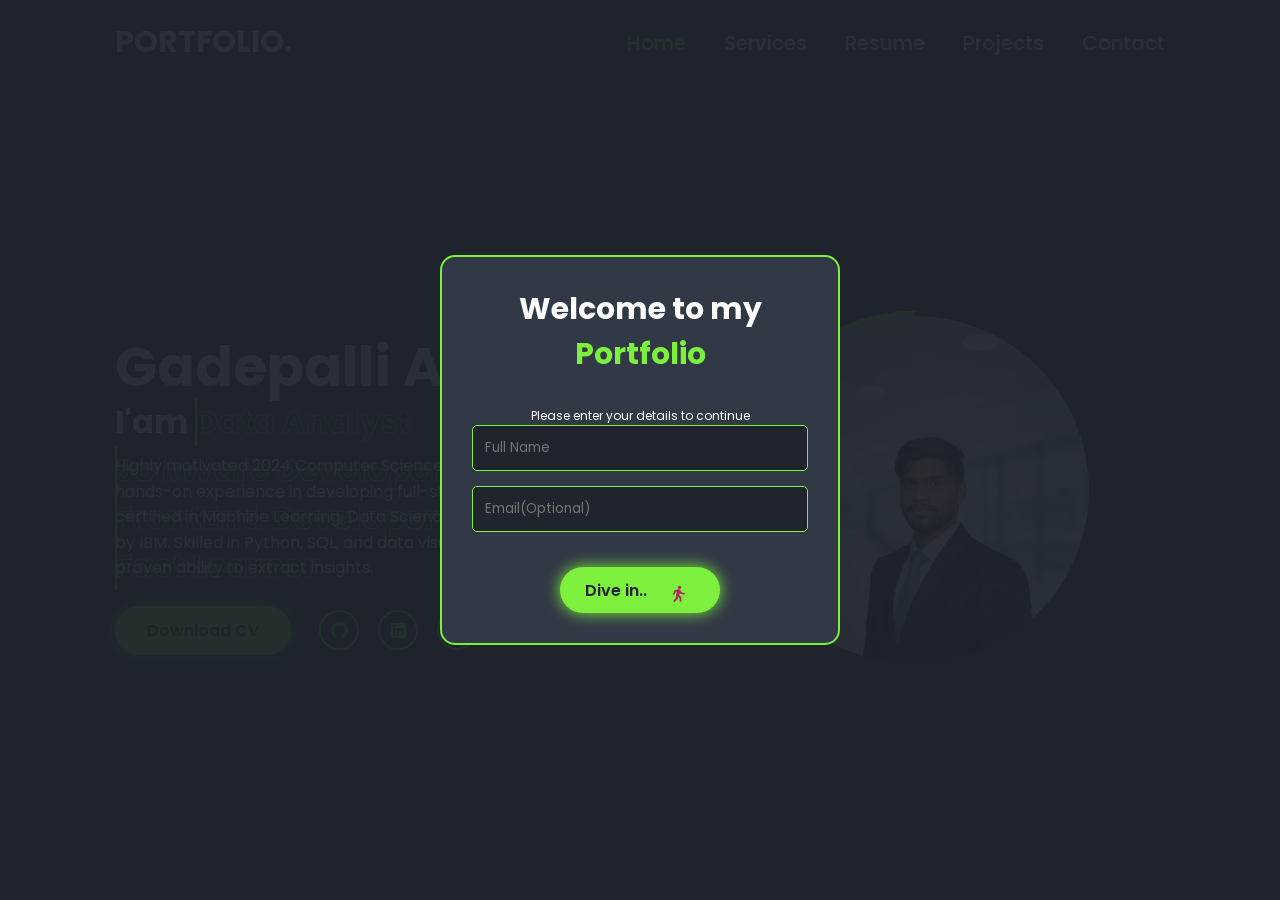
==== home1.html @ ea9bfdab "Add files via upload" ====
<!DOCTYPE html>
<html lang="en">
<head>
  <meta charset="UTF-8">
  <meta name="viewport" content="width=device-width, initial-scale=1.0">
  <title>Gadepalli Arun</title>
  <link href='https://unpkg.com/boxicons@2.1.4/css/boxicons.min.css' rel="stylesheet">
  <link rel="stylesheet" href="syle1.css">
</head>
<body>
  <div id="visitor-modal" class="visitor-modal">
    <div class="visitor-content">
        <h2 style="font-size: 30px;" class="heading">Welcome to my <br><span>Portfolio</span></h2>
        <p style="font-size: 12px;">Please enter your details to continue</p>

        <form id="visitor-form">
            <input type="text" id="visitor-name" placeholder="Full Name" required>
            <input type="email" id="visitor-email" placeholder="Email(Optional)">
          
            <div class="modal-action-wrapper">
              <button type="submit" class="logoutButton" id="explore-btn">
                <svg class="doorway" viewBox="0 0 100 100">
                  <path d="M93.4 86.3H58.6c-1.9 0-3.4-1.5-3.4-3.4V17.1c0-1.9 1.5-3.4 3.4-3.4h34.8c1.9 0 3.4 1.5 3.4 3.4v65.8c0 1.9-1.5 3.4-3.4 3.4z" />
                  <path class="bang" d="M40.5 43.7L26.6 31.4l-2.5 6.7zM41.9 50.4l-19.5-4-1.4 6.3zM40 57.4l-17.7 3.9 3.9 5.7z" />
                </svg>
                <svg class="figure" viewBox="0 0 100 100">
                  <circle cx="52.1" cy="32.4" r="6.4" />
                  <path d="M50.7 62.8c-1.2 2.5-3.6 5-7.2 4-3.2-.9-4.9-3.5-4-7.8.7-3.4 3.1-13.8 4.1-15.8 1.7-3.4 1.6-4.6 7-3.7 4.3.7 4.6 2.5 4.3 5.4-.4 3.7-2.8 15.1-4.2 17.9z" />
                  <g class="arm1">
                    <path d="M55.5 56.5l-6-9.5c-1-1.5-.6-3.5.9-4.4 1.5-1 3.7-1.1 4.6.4l6.1 10c1 1.5.3 3.5-1.1 4.4-1.5.9-3.5.5-4.5-.9z" />
                    <path class="wrist1" d="M69.4 59.9L58.1 58c-1.7-.3-2.9-1.9-2.6-3.7.3-1.7 1.9-2.9 3.7-2.6l11.4 1.9c1.7.3 2.9 1.9 2.6 3.7-.4 1.7-2 2.9-3.8 2.6z" />
                  </g>
                  <g class="arm2">
                    <path d="M34.2 43.6L45 40.3c1.7-.6 3.5.3 4 2 .6 1.7-.3 4-2 4.5l-10.8 2.8c-1.7.6-3.5-.3-4-2-.6-1.6.3-3.4 2-4z" />
                    <path class="wrist2" d="M27.1 56.2L32 45.7c.7-1.6 2.6-2.3 4.2-1.6 1.6.7 2.3 2.6 1.6 4.2L33 58.8c-.7 1.6-2.6 2.3-4.2 1.6-1.7-.7-2.4-2.6-1.7-4.2z" />
                  </g>
                  <g class="leg1">
                    <path d="M52.1 73.2s-7-5.7-7.9-6.5c-.9-.9-1.2-3.5-.1-4.9 1.1-1.4 3.8-1.9 5.2-.9l7.9 7c1.4 1.1 1.7 3.5.7 4.9-1.1 1.4-4.4 1.5-5.8.4z" />
                    <path class="calf1" d="M52.6 84.4l-1-12.8c-.1-1.9 1.5-3.6 3.5-3.7 2-.1 3.7 1.4 3.8 3.4l1 12.8c.1 1.9-1.5 3.6-3.5 3.7-2 0-3.7-1.5-3.8-3.4z" />
                  </g>
                  <g class="leg2">
                    <path d="M37.8 72.7s1.3-10.2 1.6-11.4 2.4-2.8 4.1-2.6c1.7.2 3.6 2.3 3.4 4l-1.8 11.1c-.2 1.7-1.7 3.3-3.4 3.1-1.8-.2-4.1-2.4-3.9-4.2z" />
                    <path class="calf2" d="M29.5 82.3l9.6-10.9c1.3-1.4 3.6-1.5 5.1-.1 1.5 1.4.4 4.9-.9 6.3l-8.5 9.6c-1.3 1.4-3.6 1.5-5.1.1-1.4-1.3-1.5-3.5-.2-5z" />
                  </g>
                </svg>
                <svg class="door" viewBox="0 0 100 100">
                  <path d="M93.4 86.3H58.6c-1.9 0-3.4-1.5-3.4-3.4V17.1c0-1.9 1.5-3.4 3.4-3.4h34.8c1.9 0 3.4 1.5 3.4 3.4v65.8c0 1.9-1.5 3.4-3.4 3.4z" />
                  <circle cx="66" cy="50" r="3.7" />
                </svg>
                <span class="button-text">Dive in..</span>
              </button>
            </div>
        </form>
    </div>
  </div>

  <header class="active">
   <a href="#" class="Logo">PORTFOLIO.</a>

   <i class='bx bx-menu' id="menu-icon"></i>

   <nav id="nav-menu">
    <a href="#" class="active">Home</a>
    <a href="#">Services</a>
    <a href="#">Resume</a>
    <a href="#">Projects</a>
    <a href="#">Contact</a>
   </nav>
  </header>
   
  <div class="bars-box active">
    <div class="bar" style="--i:6;"></div>
    <div class="bar" style="--i:5;"></div>
    <div class="bar" style="--i:4;"></div>
    <div class="bar" style="--i:3;"></div>
    <div class="bar" style="--i:2;"></div> 
    <div class="bar" style="--i:1;"></div>
  </div>

  <!--Home section-->
  <section class="home active">
    
    <div class="home-details">
      <h1>Gadepalli Arun</h1>
      <h2>I'am 
        <span style="--i:4" data-text="Data Analyst">Data Analyst</span>
        <span style="--i:3" data-text="SoftWare Developer">SoftWare Developer</span>
        <span style="--i:2" data-text="FrontEnd Developer">FrontEnd Developer</span>
        <span style="--i:1" data-text="Fast Learner">Fast Learner</span>
      </h2>
      <p>Highly motivated 2024 Computer Science graduate with hands-on experience in developing full-stack applications and certified in
        Machine Learning, Data Science, and Data Analysis by IBM. Skilled in Python, SQL, and data visualization tools with a proven ability
        to extract insights.
      </p>
      <div class="btn-sci">
        <a href="Gadepalli_Arun_CV.pdf" class="btn" download>Download CV</a>
        <div class="sci">
          <a href="https://github.com/ArunGoud1"><i class='bx bxl-github'></i></a>
          <a href="https://www.linkedin.com/in/arungoud2144/"><i class='bx bxl-linkedin-square'></i></a>
          <a href="#" onclick="alert('arungadepalli9@gmail.com'); return false;"><i class='bx bxl-gmail'></i></a>
        </div>
      </div>
    </div>

    <div class="home-img">
      <div class="img-box">
        <div class="img-item">
          <img src="ArunGoud.png">
        </div>
      </div>
    </div>

    
  </section>


  

  <!--Service section-->
  <section class="services">
    <h2 class="heading">My <span>Expertise</span></h2>

    <div class="services-container">
      <div class="services-box" id="data-analyst-box">
        <div class="icon">
          <i class='bx bx-bar-chart'></i>
          <a href="#" id="data-analyst-btn"><i class='bx bx-arrow-back'></i></a>
        </div>
        <h3 style="font-size: 280%;">Data Analyst</h3>
        <p>Transforming Raw data into actionable insights through rigorous analysis. Proficient in Python, SQL, and Power BI to create interactive dashboards.</p>
      </div>

      <div id="service-popup" class="service-popup">
        <div class="popup-content">
          <span class="close-popup">&times;</span>
          <h2>Data Analyst Projects</h2>
          <div class="project-list">
            <!-- Project 1 -->
            <div class="project">
              <div class="project-header">
                <span>📊 E-commerce Customer Analysis</span>
                <i class='bx bx-chevron-down arrow'></i>
              </div>
              <div class="project-body">
                <ul>
                  <li>Analyzed customer behavior using RFM model</li>
                  <li>Segmented customers into loyalty groups</li>
                  <li>Built Power BI dashboards</li>
                  <li>Improved retention strategy</li>
                </ul>
                <div class="project-links">
                  <a href="https://github.com/ArunGoud1/E-commerce-Customer-Data-For-Behavior-Analysis" target="_blank">GitHub</a>
                </div>
              </div>
            </div>

            <!-- Project 2 -->
            <div class="project">
              <div class="project-header">
                <span>📈 Online Payment Fraud Detection</span>
                <i class='bx bx-chevron-down arrow'></i>
              </div>
              <div class="project-body">
                <ul>
                  <li>Built ML models (Random Forest, Logistic Regression)</li>
                  <li>Achieved ~92% accuracy</li>
                  <li>Used Scikit-learn and Pandas</li>
                </ul>
                <div class="project-links">
                  <a href="https://github.com/ArunGoud1/ONLINE-PAYMENTS-FRAUD-DETECTION" target="_blank">GitHub</a>
                </div>
              </div>
            </div>

            <!-- Project 3 -->
            <div class="project">
              <div class="project-header">
                <span>📦 Amazon Sales Dashboard</span>
                <i class='bx bx-chevron-down arrow'></i>
              </div>
              <div class="project-body">
                <ul>
                  <li>Created interactive Power BI dashboard</li>
                  <li>Analyzed product & regional performance</li>
                  <li>Found sales trends & insights</li>
                </ul>
                <div class="project-links">
                  <a href="https://github.com/ArunGoud1/Amazon_Sales-Dashboard" target="_blank">GitHub</a>
                </div>
              </div>
            </div>

            <!-- Project 4 -->
            <div class="project">
              <div class="project-header">
                <span>📱 Social Media Sentiment</span>
                <i class='bx bx-chevron-down arrow'></i>
              </div>
              <div class="project-body">
                <ul>
                  <li>Collected Twitter data using APIs</li>
                  <li>Performed NLP sentiment analysis</li>
                  <li>Visualized trends in Power BI</li>
                </ul>
                <div class="project-links">
                  <a href="https://github.com/ArunGoud1/Social-Media-Sentiments-Analysis" target="_blank">GitHub</a>
                </div>
              </div>
            </div>

            <!-- Project 5 -->
            <div class="project">
              <div class="project-header">
                <span>🏥 Healthcare Data Analysis</span>
                <i class='bx bx-chevron-down arrow'></i>
              </div>
              <div class="project-body">
                <ul>
                  <li>Analyzed patient & hospital data</li>
                  <li>Found cost & treatment insights</li>
                  <li>Improved decision-making</li>
                </ul>
                <div class="project-links">
                  <a href="https://github.com/ArunGoud1/Health_Care-Project." target="_blank">GitHub</a>
                </div>
              </div>
            </div>
          </div>
        </div>
      </div>

      <div class="services-box" id="web-dev-box">
        <div class="icon">
          <i class='bx bx-code-alt'></i>
          <a href="#"><i class='bx bx-arrow-back'></i></a>
        </div>
        <h3 style="font-size: 280%;">Web Development</h3>
        <p>I am a passionate <strong>Web Developer</strong>. I specialize in front-end technologies like HTML, CSS, JavaScript, and also have knowledge of backend development.</p>
      </div>

      <div id="web-popup" class="service-popup">
        <div class="popup-content">
          <span class="close-web-popup">&times;</span>
          <h2>Web Development Projects</h2>
          <div class="project-list">
            <!-- Project 1 -->
            <div class="project">
              <div class="project-header">
                <span>🌐 Personal Portfolio Website</span>
                <i class='bx bx-chevron-down arrow'></i>
              </div>
              <div class="project-body">
                <ul>
                  <li>Built responsive portfolio using HTML, CSS, JavaScript</li>
                  <li>Implemented animations and interactive UI</li>
                  <li>Deployed using GitHub Pages</li>
                </ul>
                <div class="project-links">
                  <a href="#" target="_blank">GitHub</a>
                </div>
              </div>
            </div>

            <!-- Project 2 -->
            <div class="project">
              <div class="project-header">
                <span>🛒 E-commerce Website</span>
                <i class='bx bx-chevron-down arrow'></i>
              </div>
              <div class="project-body">
                <ul>
                  <li>Developed shopping UI with cart functionality</li>
                  <li>Used JavaScript for dynamic updates</li>
                  <li>Responsive design for all devices</li>
                </ul>
                <div class="project-links">
                  <a href="#" target="_blank">GitHub</a>
                </div>
              </div>
            </div>

            <!-- Project 3 -->
            <div class="project">
              <div class="project-header">
                <span>📋 Task Manager App</span>
                <i class='bx bx-chevron-down arrow'></i>
              </div>
              <div class="project-body">
                <ul>
                  <li>Created CRUD app using JavaScript</li>
                  <li>Stored data using Local Storage</li>
                  <li>Implemented clean UI and task filtering</li>
                </ul>
                <div class="project-links">
                  <a href="#" target="_blank">GitHub</a>
                </div>
              </div>
            </div>

            <!-- Project 4 -->
            <div class="project">
              <div class="project-header">
                <span>🌦 Weather App</span>
                <i class='bx bx-chevron-down arrow'></i>
              </div>
              <div class="project-body">
                <ul>
                  <li>Fetched real-time weather using API</li>
                  <li>Displayed temperature, humidity, conditions</li>
                  <li>Used JavaScript fetch & async functions</li>
                </ul>
                <div class="project-links">
                  <a href="#" target="_blank">GitHub</a>
                </div>
              </div>
            </div>

            <!-- Project 5 -->
            <div class="project">
              <div class="project-header">
                <span>🔐 Login Authentication UI</span>
                <i class='bx bx-chevron-down arrow'></i>
              </div>
              <div class="project-body">
                <ul>
                  <li>Designed login & signup UI</li>
                  <li>Form validation using JavaScript</li>
                  <li>Basic authentication logic</li>
                </ul>
                <div class="project-links">
                  <a href="#" target="_blank">GitHub</a>
                </div>
              </div>
            </div>
          </div>
        </div>
      </div>

      <div class="services-box">
        <div class="icon">
          <i class='bx bx-palette'></i>
          <a href="#"><i class='bx bx-arrow-back'></i></a>
        </div>
        <h3>Python Fullstack</h3>
        <p>Web development is the process of creating and maintaining websites and web applications, encompassing everything from the user interface (UI) to the backend infrastructure</p>
      </div>

      <div class="services-box">
        <div class="icon">
          <i class='bx bx-trending-up'></i>
          <a href="#"><i class='bx bx-arrow-back'></i></a>
        </div>
        <h3>TRADER</h3>
        <p>Web development is the process of creating and maintaining websites and web applications, encompassing everything from the user interface (UI) to the backend infrastructure</p>
      </div>
    </div>
  </section>

  <!--Resume section-->
  <section class="resume">
    <div class="resume-container">
      <div class="resume-box">
        <h2>Why Hire Me?</h2>
        <p class="desc">"I'm a recent computer science graduate with strong technical skills, a quick learning ability, and a proactive attitude. I’m confident I can contribute to your team from day one and grow with the organization."</p>
        <button class="resume-btn active">Experience</button>
        <button class="resume-btn">Education</button>
        <button class="resume-btn">Skills</button>
        <button class="resume-btn">About Me</button>
      </div>

      <div class="resume-box">
        <div class="resume-detail experience active">
           <h2 class="heading">My<span>Experience</span></h2>
           <p class="desc">"I'm a recent computer science graduate with strong technical skills, a quick learning ability, and a proactive attitude. I’m confident I can contribute to your team from day one and grow with the organization."</p>
           <div class="resume-list">
            <div class="resume-item">
              <h3 style="text-align: center;font-size: 5.2rem;color: olive;">Fresher</h3>
            </div>
           </div>
        </div>

        <div class="resume-detail Education">
          <h2 class="heading">My<span>Education</span></h2>
          <p class="desc">"I'm a recent computer science graduate with strong technical skills, a quick learning ability, and a proactive attitude."</p>
          <div class="resume-list">
            <div class="resume-item cert-clickable" data-cert="Data Analyst .png" data-msg="Successfully completed the Data Analytics training at Teks Academy. This course provided hands-on experience with Python, SQL, and Power BI.">
                <h3 style="color: #7cf03d;">Data Analyst</h3>
                <h4>[Trained]</h4>
                <p class="year">Sep 2024 – Feb 2025</p>
                <p class="company">TEKS ACADEMAY</p>
                <button class="view-cert-btn">View Certificate <i class='bx bx-right-top-arrow-circle'></i></button>
            </div>

            <div class="resume-item cert-clickable" data-cert="Coming Soon.gif" data-msg="Bachelor of Technology in Computer Science from Sri Chaitanya Institute of Technology. CGPA: 7.14">
                <h3 style="color: #7cf03d;">Bachelor of Technology</h3>
                <h4>[B.Tech]</h4>
                <p class="year">July 2021 – Feb 2025</p>
                <h4 style="font-size: 130%;">SRI CHAITANYA INSTITUTE OF TECHNLOLOGY AND RESEARCH</h4>
                <button class="view-cert-btn">View Certificate <i class='bx bx-right-top-arrow-circle'></i></button>
            </div>

            <div class="resume-item cert-clickable" data-cert="Under Construction.gif" data-msg="Diploma in Mechanical Engineering from Vijaya Engineering College. CGPA: 7.0">
                <h3 style="color: #7cf03d;">Diploma</h3>
                <h4>[Polytechnic]</h4>
                <p class="year">June 2019 – May 2021</p>
                <h4 style="font-size: 130%;">VIJAYA ENGINEERING COLLEGE AMMAMPALEM</h4>
                <button class="view-cert-btn">View Certificate <i class='bx bx-right-top-arrow-circle'></i></button>
            </div>

            <div class="resume-item cert-clickable" data-cert="Coming Soon.gif" data-msg="Secondary School Certificate from ZP Secondary School. GPA: 8.0">
                <h3 style="color: #7cf03d;">SSC 10th</h3>
                <h4>[Schooling]</h4>
                <p class="year">July 2017 – June 2018</p>
                <h4 style="font-size: 130%;">Z P Secondary School MUVHERLA/JASTHIPALLI</h4>
                <button class="view-cert-btn">View Certificate <i class='bx bx-right-top-arrow-circle'></i></button>
             </div>
          </div>
        </div>

        <div class="resume-detail Skills">
          <h2 class="heading">My<span>Skills</span></h2>
          <p class="desc">"I'm a recent computer science graduate with strong technical skills, a quick learning ability, and a proactive attitude."</p>
          <div class="resume-list">
            <div class="resume-item"><i class='bx bxl-python'></i><span>Python</span></div>
            <div class="resume-item"><i class='bx bxl-java'></i><span>Java</span></div>
            <div class="resume-item"><i class='bx bxl-html5'></i><span>HTML</span></div>
            <div class="resume-item"><i class='bx bxl-css3'></i><span>CSS</span></div>
            <div class="resume-item"><i class='bx bxl-javascript'></i><span>Javascript</span></div>
            <div class="resume-item"><i class='bx bxl-react'></i><span>React.js</span></div>
            <div class="resume-item"><i class='bx bxl-nodejs'></i><span>Node.js</span></div>
            <div class="resume-item"><i class='bx bxl-mongodb'></i><span>MangoDB</span></div>
          </div>
        </div>

        <div class="resume-detail about">
          <h2 class="heading">About<span> Me</span></h2>
          <p class="desc">"I'm a recent computer science graduate with strong technical skills, a quick learning ability, and a proactive attitude."</p>
          <div class="resume-about-grid">
            <div class="resume-item">Name: <span>Gadepalli Arun</span></div>
            <div class="resume-item">Gender: <span>Male</span></div>
            <div class="resume-item">Age: <span>23</span></div>
            <div class="resume-item">City: <span>Khammam</span></div>
            <div class="resume-item">State: <span>Telangana</span></div>
            <div class="resume-item">Nationality: <span>Indian</span></div>
            <div class="resume-item">Languages: <span>Telugu, English, Hindi</span></div>
            <div class="resume-item">Phone: <span>+91 7330772780</span></div>
            <div class="resume-item">Email: <span>arungadepalli9@gmail.com</span></div>
            <div class="resume-item">Experience: <span>Fresher</span></div>
            <div class="resume-item">LinkedIn: <span>Gadepalli Arun</span></div>
            <div class="resume-item">Full-time: <span>Available</span></div>
          </div>
        </div>
      </div>
    </div>
  </section>

  <!--Portfolio Section-->
  <section class="Portfolio">
    <h2 class="heading">Latest <span>Project</span></h2>
    <div class="Portfolio-container">
      <div class="Portfolio-box">
        <div class="Portfolio-detail active">
          <p class="numb">01</p>
          <h3>Personal Portfolio</h3>
          <p>My Personal Portfolio .</p>
          <div class="tech"><p>HTML5, CSS3, JavaScript, Google sheet</p></div>
          <div class="Live-github">
            <a href="https://arungoud1.github.io/Arunn/"><i class='bx bx-arrow-back'></i><span>Live Project</span></a>
            <a href=""><i class='bx bxl-github'></i><span>Github Repository</span></a>
          </div>
        </div>

        <div class="Portfolio-detail">
          <p class="numb">02</p>
          <h3 style="color: #6366f1;">🛍️ E-commerce Customer Data Analysis</h3>
          <p>
               • Analyzed customer purchase behavior using the RFM model.<br>
               • Segmented customers into loyalty tiers to identify high-value users.<br>
               • Created interactive dashboards in Power BI to visualize sales performance.<br>
               • Performed cohort and retention analysis to support marketing strategy.
           </p>
          <div class="tech"><p>Power BI, Python, Excel</p></div>
          <div class="Live-github">
            <a href="https://github.com/ArunGoud1/E-commerce-Customer-Data-For-Behavior-Analysis/blob/main/E-commerce%20Customer%20Data%20For%20Behavior%20Analysis.ipynb"><i class='bx bx-arrow-back'></i><span>Live Project</span></a>
            <a href="https://github.com/ArunGoud1/E-commerce-Customer-Data-For-Behavior-Analysis"><i class='bx bxl-github'></i><span>Github Repository</span></a>
          </div>
        </div>

        <div class="Portfolio-detail">
          <p class="numb">03</p>
          <h3 style="color: #f97316;">🔐 Online Fraud Detection</h3>
           <p>
               • Preprocessed large transaction datasets for fraud analysis.<br>
               • Built ML models (Logistic Regression, Random Forest) to detect fraud.<br>
               • Achieved ~92% accuracy using Scikit-learn.<br>
               • Visualized model results with confusion matrix and ROC-AUC.
           </p>
          <div class="tech"><p>Python, Scikit-learn, Pandas, Matplotlib</p></div>
          <div class="Live-github">
            <a href="https://github.com/ArunGoud1/ONLINE-PAYMENTS-FRAUD-DETECTION/blob/main/Predicting%20Fraud%20Transactions.ipynb"><i class='bx bx-arrow-back'></i><span>Live Project</span></a>
            <a href="https://github.com/ArunGoud1/ONLINE-PAYMENTS-FRAUD-DETECTION"><i class='bx bxl-github'></i><span>Github Repository</span></a>
          </div>
        </div>

        <div class="Portfolio-detail">
          <p class="numb">04</p>
          <h3 style="color: #f59e0b;">📦 Amazon Sales Analysis</h3>
          <p> • Built interactive Power BI dashboards for product-wise sales tracking.<br>
              • Analyzed sales trends, seasonal patterns, and regional performance metrics.<br>
              • Identified top and underperforming product categories.<br>
              • Delivered data-driven recommendations to support strategic growth.</p>
          <div class="tech"><p>Power BI, Excel, DAX, SQL</p></div>
          <div class="Live-github">
            <a href="https://github.com/ArunGoud1/Amazon_Sales-Dashboard"><i class='bx bx-arrow-back'></i><span>Live Project</span></a>
            <a href="https://github.com/ArunGoud1/Amazon_Sales-Dashboard"><i class='bx bxl-github'></i><span>Github Repository</span></a>
          </div>
        </div>

        <div class="Portfolio-detail">
          <p class="numb">05</p>
          <h3 style="color: #06b6d4;">📱 Social Media Analysis</h3>
          <p>
              • Collected and cleaned Twitter data using Python and Twitter APIs.<br>
              • Applied NLP techniques to classify sentiment as positive, neutral, or negative.<br>
              • Visualized insights using word clouds and trend charts.<br>
              • Built interactive Power BI dashboards to display sentiment indicators.
          </p>
          <div class="tech"><p>Python, Tweepy, NLTK, Power BI, Pandas</p></div>
          <div class="Live-github">
            <a href="https://github.com/ArunGoud1/Social-Media-Sentiments-Analysis/blob/main/Social%20Media%20Sentiments%20Analysis.ipynb"><i class='bx bx-arrow-back'></i><span>Live Project</span></a>
            <a href="https://github.com/ArunGoud1/Social-Media-Sentiments-Analysis"><i class='bx bxl-github'></i><span>Github Repository</span></a>
          </div>
        </div>

        <div class="Portfolio-detail">
          <p class="numb">06</p>
          <h3 style="color: #10b981;">🏥 Healthcare Data Analysis</h3>
          <p>
              • Analyzed patient and hospital data to evaluate treatment outcomes.<br>
              • Identified trends in recovery rates, cost-effectiveness, and resource utilization.<br>
              • Visualized patient demographics and hospital performance using Power BI.<br>
              • Detected cost anomalies and outliers in treatment patterns.
           </p>
          <div class="tech"><p>Power BI, Excel, SQL, Python (Pandas)</p></div>
          <div class="Live-github">
            <a href="https://github.com/ArunGoud1/Health_Care-Project./blob/main/connecter%20(1).ipynb"><i class='bx bx-arrow-back'></i><span>Live Project</span></a>
            <a href="https://github.com/ArunGoud1/Health_Care-Project."><i class='bx bxl-github'></i><span>Github Repository</span></a>
          </div>
        </div>
      </div>

      <div class="Portfolio-box">
        <div class="Portfolio-carousel">
          <div class="img-slide">
            <div class="img-item"><img src="1.png"></div>
            <div class="img-item"><img src="2.jpg"></div>
            <div class="img-item"><img src="3.jpg"></div>
            <div class="img-item"><img src="4.png"></div>
            <div class="img-item"><img src="5.png"></div>
            <div class="img-item"><img src="6.png"></div>
          </div>
        </div>
        <div class="navigation">
          <button class="arrow-left disabled"><i class='bx bx-chevron-left'></i></button>
          <button class="arrow-right"><i class='bx bx-chevron-right'></i></button>
        </div>
      </div>
    </div>
  </section>

  <!--Contact Section-->
  <section class="contact">
    <div class="contact-container">
      <div class="contact-box">
        <h2>Let's Work Together</h2>
        <p class="desc">I'm a recent computer science graduate with strong technical skills, a quick learning ability, and a proactive attitude.</p>

        <div class="contact-detail">
          <i class="bx bxs-phone"></i>
          <div class="detail">
            <p>Phone</p>
            <p>+91 7330772780</p>
          </div>
        </div>

        <div class="contact-detail">
          <i class="bx bxs-envelope"></i>
          <div class="detail">
            <p>Email</p>
            <p>arungadepalli9@gmail.com</p>
          </div>
        </div>

        <div class="contact-detail">
          <i class="bx bxl-instagram"></i>
          <div class="detail">
            <p>Instagram</p>
            <p>__mr.arun_goud__</p>
          </div>
        </div>

        <div class="contact-detail">
          <i class="bx bxs-map"></i>
          <div class="detail">
            <p>Address</p>
            <p>Hitech City, Hyderabad</p>
          </div>
        </div>
      </div>

      <div class="contact-box">
        <form action="https://script.google.com/macros/s/AKfycbx4qijButyGj5k9X77oUaYQIw1sKi76E15N3WyFdH0eFhRH68RO7xiljbEDJ4LlLa8Y/exec" method="post">
          <h2 class="heading">Contact <span>Me!</span></h2>
          <div class="field-box">
            <input type="text" name="fullname" placeholder="Full Name" required>
            <input type="email" name="email" placeholder="Email Address" required>
            <input 
              type="text" 
              name="phone" 
              placeholder="Phone Number" 
              required 
              maxlength="10" 
              inputmode="numeric" 
              pattern="[789][0-9]{9}" 
              oninput="this.value = this.value.replace(/[^0-9]/g, '')" 
              title="Phone number must start with 9, 8, or 7 and be exactly 10 digits"
            >
            <input type="text" name="subject" placeholder="Email Subject" required>
            <textarea name="message" placeholder="Your Message" required></textarea>
          </div>
          <button type="submit" class="btn">Send Message</button>
        </form>
      </div>
    </div>
  </section>

  <div id="cert-modal" class="modal">
    <div class="modal-content">
        <span class="close-modal">&times;</span>
        <h2 class="heading">My <span>Certificate</span></h2>
        <img src="" alt="Certificate" class="cert-img" id="modal-img">
        <p class="modal-desc" id="modal-desc"></p>
    </div>
  </div>

  <script src="https://cdnjs.cloudflare.com/ajax/libs/gsap/3.12.2/gsap.min.js"></script>
  <script src="javascript1.js"></script>

 
</body>
</html>
---- syle1.css ----
@import url('https://fonts.googleapis.com/css2?family=Poppins:wght@400;500;700&display=swap');

* {
  margin: 0;
  padding: 0;
  box-sizing: border-box;
  text-decoration: none;
  border: none;
  outline: none;
  scroll-behavior: smooth;
  font-family: "Poppins", sans-serif;
}

:root {
  --bg-color: #1f242d;
  --second-bg-color: #323946;
  --main-color: #7cf03d;
  --white-color: #fff;
  --disabled-color: #fff3;
}

html {
  font-size: 62.5%;
  overflow-x: hidden;
}

body {
  color: var(--white-color);
  background: var(--bg-color);
  overflow-x: hidden;
}

/* ========== HEADER & NAVBAR ========== */
header {
  position: fixed;
  top: 0;
  left: 0;
  width: 100%;
  padding: 2rem 9%;
  background: var(--bg-color);
  display: flex;
  justify-content: space-between;
  align-items: center;
  z-index: 100;
  visibility: hidden;
  opacity: 0;
}

header.active {
  animation: show-header 1.5s linear forwards;
  animation-delay: 1.2s; 
}

@keyframes show-header {
  100% {
    visibility: visible;
    opacity: 1;
  }
}

.Logo {
  font-size: 30px;
  color: var(--white-color);
  font-weight: 700;
}

nav a {
  font-size: 2rem;
  color: var(--white-color);
  font-weight: 500;
  margin-left: 3.5rem;
  transition: .5s;
}

nav a:hover,
nav a.active {
  color: var(--main-color);
}

#menu-icon {
  font-size: 4rem;
  display: none;
  cursor: pointer;
  color: var(--white-color);
}

/* ========== BACKGROUND ANIMATION BARS ========== */
.bars-box {
  position: fixed;
  top: 0;
  left: 0;
  width: 100%;
  height: 100%;
  display: flex;
  z-index: -1;
  pointer-events: none;
}

.bars-box .bar {
  width: 100%;
  height: 100%;
  background: var(--bg-color);
  animation: hide-bars .5s ease-in-out both;
  animation-delay: calc(.1s * var(--i));
}

@keyframes hide-bars {
  0% { transform: translateY(0); }
  100% { transform: translateY(-100%); }
}

.bars-box.active .bar {
  animation: show-bars .5s ease-in-out both;
  animation-delay: calc(.1s * var(--i));
}

@keyframes show-bars {
  0% { transform: translateY(-100%); }
  100% { transform: translateY(0); }
}

/* ========== GLOBAL SECTIONS STRUCTURAL FIX ========== */
section {
  min-height: 100vh;
  width: 100%;
  padding: 12rem 9% 4rem;
  position: absolute;
  top: 0;
  left: 0;
  visibility: hidden;
  opacity: 0;
  overflow-y: auto;
  overflow-x: hidden;
  display: flex;
  flex-direction: column;
}

section.active {
   animation: show-content .4s linear forwards;
   animation-delay: 0.6s;
}

@keyframes show-content {
  100% {
    visibility: visible;
    opacity: 1;
  }
}

/* ========== HOME SECTION ========== */
.home {
  display: flex;
  flex-direction: row;
  align-items: center;
  justify-content: space-between;
  gap: 5rem;
}

.home-details {
  flex: 1;
}

.home-details h1 {
  font-size: clamp(3.5rem, 6vw, 5.5rem);
  font-weight: 700;
}

.home-details h2 {
  font-size: clamp(2.2rem, 4vw, 3.2rem);
  margin-top: -1rem;
  height: 4.5rem;
}

.home-details h2 span {
  position: relative;
  display: inline-block;
  color: transparent;
  -webkit-text-stroke: .07rem var(--main-color);
  animation: display-text 16s linear infinite;
  animation-delay: calc(-4s * var(--i));
}

@keyframes display-text {
  25%, 100% { display: none; }
}

.home-details h2 span::before {
  content: attr(data-text);
  position: absolute;
  width: 0;
  border-right: .2rem solid var(--main-color);
  color: var(--main-color);
  white-space: nowrap;
  overflow: hidden;
  animation: fill-text 4s linear infinite;
}

@keyframes fill-text {
  10%, 100% { width: 0; }
  70%, 90% { width: 100%; }
}

.home-details p {
  font-size: 1.6rem;
  margin: 1rem 0 2.5rem;
  line-height: 1.6;
}

.home-details .btn-sci {
  display: flex;
  align-items: center;
  flex-wrap: wrap;
  gap: 2rem;
}

.btn {
  display: inline-block;
  padding: 10px 30px;
  background: var(--main-color);
  border: 2px solid var(--main-color);
  border-radius: 40px;
  box-shadow: 0 0 10px var(--main-color);
  font-size: 16px;
  color: #1f242d;
  font-weight: 600;
  transition: .5s;
  cursor: pointer;
  text-align: center;
}

.btn:hover {
  background: transparent;
  color: var(--main-color);
  box-shadow: none;
}

.home-details .btn-sci .sci a {
  display: inline-flex;
  padding: .8rem;
  border: .2rem solid var(--main-color);
  border-radius: 50%;
  font-size: 2rem;
  color: var(--main-color);
  margin: 0 .8rem;
  transition: .5s;
}

.home-details .btn-sci .sci a:hover {
  background: var(--main-color);
  color: var(--bg-color);
  box-shadow: 0 0 1rem var(--main-color);
}

.home-img {
  flex: 1;
  display: flex;
  justify-content: center;
  align-items: center;
}

.home-img .img-box {
  position: relative;
  width: clamp(240px, 28vw, 400px);
  height: clamp(240px, 28vw, 400px);
  border-radius: 50%;
  padding: .5rem;
  display: flex;
  justify-content: center;
  align-items: center;
  overflow: hidden;
}

.home-img .img-box::before,
.home-img .img-box::after {
  content: '';
  position: absolute;
  width: 50rem;
  height: 50rem;
  background: conic-gradient(transparent, transparent, transparent, var(--main-color));
  animation: rotate-border 10s linear infinite;
}

.home-img .img-box::after {
  animation-delay: -5s;
}

@keyframes rotate-border {
  100% { transform: rotate(360deg); }
}

.home-img .img-box .img-item {
  position: relative;
  width: 100%;
  height: 100%;
  background: var(--bg-color);
  border-radius: 50%;
  z-index: 1;
  overflow: hidden;
}

.home-img .img-box .img-item img {
  width: 100%;
  height: 100%;
  object-fit: cover;
}

.home-copyright {
    position: absolute;
    bottom: 20px;
    left: 50%;
    transform: translateX(-50%);
    border-radius: 8px;
    backdrop-filter: blur(5px);
    z-index: 10;
}

.home-copyright p {
    font-size: 1.2rem;
    color: #fff;
    white-space: nowrap;
    letter-spacing: 1px;
}

/* ========== HEADINGS ========== */
.heading {
  font-size: clamp(3rem, 6vw, 4.5rem);
  text-align: center;
  margin-bottom: 3rem;
}

.heading span {
  color: var(--main-color);
}

/* ========== SERVICES ========== */
.services-container {
  display: grid;
  grid-template-columns: repeat(auto-fit, minmax(28rem, 1fr));
  gap: 2.5rem;
  width: 100%;
}

.services-container .services-box {
  padding: 3rem 2.5rem;
  background: var(--second-bg-color);
  border: .2rem solid var(--second-bg-color);
  border-radius: 2rem;
  transition: .5s;
  cursor: pointer;
}

.services-container .services-box:hover {
  border-color: var(--main-color);
  transform: scale(1.02);
}

.services-box .icon {
  display: flex;
  justify-content: space-between;
  align-items: center;
  font-size: 4.5rem;
  margin-bottom: 1.5rem;
}

.services-box:hover .icon i:not(.bx-arrow-back) {
  color: var(--main-color);
}

.services-box .icon a {
  display: inline-flex;
  background: var(--white-color);
  border-radius: 50%;
  padding: 1rem;
  transition: .5s;
}

.services-box:hover .icon a {
  background: var(--main-color);
  transform: rotate(30deg);
}

.services-box .icon a i {
  font-size: 2.4rem;
  color: var(--bg-color);
  transform: rotate(150deg);
}

.services-box h3 {
  font-size: 2.4rem;
  margin: .5rem 0 1.5rem;
  transition: .5s;
}

.services-box:hover h3 {
  color: var(--main-color);
}

.services-box p {
  font-size: 1.5rem;
  line-height: 1.6;
}

/* ========== RESUME SECTION ========== */
.resume-container {
  display: grid;
  grid-template-columns: 1fr 2fr;
  gap: 5rem;
  align-items: start;
}

.resume-box h2 {
  font-size: 3.5rem;
}

.resume-box p {
  font-size: 1.6rem;
  line-height: 1.6;
}

.resume-box .desc {
  margin: 2rem 0 2.5rem;
}

.resume-box .resume-btn {
  width: 100%;
  height: 5.3rem;
  background: var(--second-bg-color);
  border: .2rem solid var(--second-bg-color);
  font-size: 1.6rem;
  color: var(--white-color);
  font-weight: 500;
  margin-bottom: 2rem;
  border-radius: 0.8rem;
  cursor: pointer;
  transition: .3s;
}

.resume-box .resume-btn.active,
.resume-box .resume-btn:hover {
  border-color: var(--main-color);
  color: var(--main-color);
}

.resume-detail {
  display: none;
}

.resume-detail.active {
  display: block;
}

.resume-list {
  display: grid;
  grid-template-columns: repeat(auto-fit, minmax(25rem, 1fr));
  gap: 2rem;
  max-height: 40rem;
  overflow-y: auto;
  padding-right: 1rem;
}

.resume-list::-webkit-scrollbar {
  width: .6rem;
}

.resume-list::-webkit-scrollbar-thumb {
  background: var(--second-bg-color);
  border-radius: 1rem;
}

.resume-list:hover::-webkit-scrollbar-thumb {
  background: var(--main-color);
}

.resume-item {
  background: var(--second-bg-color);
  border-radius: 0.8rem;
  padding: 2.5rem;
  display: flex;
  flex-direction: column;
  justify-content: center;
}

.resume-item .year {
  color: var(--main-color);
  font-size: 1.4rem;
  font-weight: 600;
  margin-bottom: 0.5rem;
}

.resume-item h3 {
  font-size: 2rem;
  margin-bottom: 0.5rem;
}

.resume-item h4 {
  font-size: 1.5rem;
  color: var(--white-color);
  margin-bottom: 0.5rem;
}

.resume-item .company {
  position: relative;
  margin-left: 1.5rem;
  font-size: 1.4rem;
}

.resume-item .company::before {
  content: '';
  position: absolute;
  left: -1.5rem;
  top: 50%;
  transform: translateY(-50%);
  width: 0.8rem;
  height: 0.8rem;
  background: var(--main-color);
  border-radius: 50%;
}

.view-cert-btn {
  margin-top: 1.5rem;
  background: transparent;
  border: 1px solid var(--main-color);
  color: var(--main-color);
  padding: 0.6rem 1.2rem;
  font-size: 1.3rem;
  border-radius: 0.5rem;
  cursor: pointer;
  display: flex;
  align-items: center;
  gap: 0.5rem;
  align-self: flex-start;
  transition: 0.3s;
}

.view-cert-btn:hover {
  background: var(--main-color);
  color: var(--bg-color);
}

/* Skills section override */
.resume-detail.Skills .resume-list {
  grid-template-columns: repeat(auto-fit, minmax(12rem, 1fr));
  overflow: visible;  /* Allows the tooltips to display outside the cards */
}

.resume-detail.Skills .resume-item {
  position: relative; /* Context parent scope for tooltips */
  align-items: center;
  text-align: center;
  padding: 3.5rem 2rem 2rem; /* Added upper padding to balance icons */
  cursor: pointer;
  transition: 0.3s ease-in-out;
}

.resume-detail.Skills .resume-item:hover {
  transform: translateY(-5px);
  border: .2rem solid var(--main-color);
}

.resume-detail.Skills .resume-item i {
  font-size: 6rem;
  transition: 0.5s;
}

.resume-detail.Skills .resume-item:hover i {
  color: var(--main-color);
}

/* --- Floating Tooltip Name Styling --- */
.resume-detail.Skills .resume-item span {
  position: absolute;
  top: 0;
  left: 50%;
  transform: translate(-50%, 0) scale(0.8);
  background: var(--main-color); /* Bright Accent Green */
  color: var(--bg-color);        /* High contrast dark text color */
  font-size: 1.3rem;
  font-weight: 700;
  padding: 0.5rem 1rem;
  border-radius: 0.6rem;
  white-space: nowrap;
  pointer-events: none;
  opacity: 0;
  box-shadow: 0 5px 15px rgba(124, 240, 61, 0.2);
  transition: all 0.3s cubic-bezier(0.175, 0.885, 0.32, 1.275);
  z-index: 10;
}

/* Triggers animation on Hover */
.resume-detail.Skills .resume-item:hover span {
  top: -3.2rem; /* Pops up beautifully above the border limit */
  opacity: 1;
  transform: translate(-50%, 0) scale(1);
}


/* About Grid */
.resume-about-grid {
  display: grid;
  grid-template-columns: repeat(auto-fit, minmax(22rem, 1fr));
  gap: 1.5rem;
  background: var(--second-bg-color);
  padding: 2.5rem;
  border-radius: 1rem;
}

.resume-about-grid .resume-item {
  font-size: 1.4rem;
  background: var(--bg-color);
  padding: 1.2rem 1.5rem;
  border-radius: 0.6rem;
  flex-direction: row;
  justify-content: flex-start;
  flex-wrap: wrap;
}

.resume-about-grid .resume-item span {
  color: var(--main-color);
  font-weight: 600;
  margin-left: 0.8rem;
}

/* ========== PORTFOLIO CONTAINER ========== */
.Portfolio-container {
  display: grid;
  grid-template-columns: 1fr 1fr;
  gap: 4rem;
  align-items: center;
}

.Portfolio-detail {
  display: none;
}

.Portfolio-detail.active {
  display: block;
}

.Portfolio-box .numb {
  font-size: clamp(5rem, 8vw, 8rem);
  -webkit-text-stroke: .07rem var(--white-color);
  color: transparent;
  font-weight: 700;
}

.Portfolio-box h3 {
  font-size: clamp(2.2rem, 4vw, 3.2rem);
  margin: 1rem 0 1.5rem;
}

.Portfolio-box p {
  font-size: 1.5rem;
  line-height: 1.6;
}

.Portfolio-box .tech {
  margin: 2rem 0;
  color: var(--main-color);
  border-bottom: .1rem solid rgba(255,255,255,0.2);
  padding-bottom: 1.5rem;
  font-size: 1.4rem;
}

.Portfolio-box .Live-github a {
  position: relative;
  display: inline-flex;
  padding: 1.2rem;
  font-size: 2.5rem;
  color: var(--white-color);
  border-radius: 50%;
  background: var(--second-bg-color);
  margin-right: 1.5rem;
  transition: .5s;
}

.Portfolio-box .Live-github a:hover {
  color: var(--main-color);
}

.Portfolio-box .Live-github a span {
  position: absolute;
  top: -110%;
  left: 50%;
  transform: translateX(-50%) scale(.9);
  font-size: 1.2rem;
  white-space: nowrap;
  padding: .5rem 1rem;
  border-radius: .6rem;
  pointer-events: none;
  background: var(--white-color);
  color: var(--bg-color);
  opacity: 0;
  transition: .2s;
}

.Portfolio-box .Live-github a:hover span {
  opacity: 1;
  transform: translateX(-50%) scale(1);
}

.Portfolio-box .Portfolio-carousel {
  width: 100%;
  height: clamp(250px, 35vw, 400px);
  border-radius: 1rem;
  overflow: hidden;
}

.img-slide {
  display: flex;
  width: 100%;
  height: 100%;
  transition: .5s ease;
}

.img-slide .img-item {
  min-width: 100%;
  height: 100%;
}

.img-slide .img-item img {
  width: 100%;
  height: 100%;
  object-fit: cover;
  border-radius: 1rem;
}

.Portfolio-box .navigation {
  display: flex;
  justify-content: flex-end;
  gap: 1.5rem;
  margin-top: 1.5rem;
}

.Portfolio-box .navigation button {
  display: inline-flex;
  padding: .6rem;
  background: var(--second-bg-color);
  border: .2rem solid var(--main-color);
  border-radius: .6rem;
  font-size: 3rem;
  color: var(--main-color);
  cursor: pointer;
  transition: .3s;
}

.Portfolio-box .navigation button.disabled {
  border-color: var(--second-bg-color);
  color: var(--disabled-color);
  cursor: not-allowed;
}

/* ========== CONTACT SECTION ========== */
.contact-container {
  display: grid;
  grid-template-columns: 1fr 1.2fr;
  gap: 4rem;
}

.contact-box h2 {
  font-size: clamp(2.4rem, 4vw, 3.2rem);
}

.contact-box p {
  font-size: 1.5rem;
  line-height: 1.6;
}

.contact-box .desc {
  margin: 1.5rem 0 2.5rem;
}

.contact-detail {
  display: flex;
  align-items: center;
  gap: 1.5rem;
  margin-bottom: 2rem;
  padding: 1.5rem;
  border-radius: 10px;
  background: var(--second-bg-color);
  transition: all 0.4s cubic-bezier(0.175, 0.885, 0.32, 1.275);
  border: 1px solid transparent;
  width: 100%;
  max-width: 380px;
}

.contact-detail:hover {
  transform: scale(1.02) translateX(10px);
  border: 1px solid var(--main-color);
  box-shadow: 0 0 20px rgba(124, 240, 61, 0.2);
}

.contact-detail i {
  width: 4.5rem;
  height: 4.5rem;
  background: #1f242d;
  color: var(--main-color);
  border-radius: 10px;
  display: flex;
  align-items: center;
  justify-content: center;
  font-size: 2.2rem;
  transition: 0.4s;
  flex-shrink: 0;
}

.contact-detail:hover i {
  background: var(--main-color);
  color: #1f242d;
  transform: rotate(360deg);
}

.contact-detail .detail p:first-child {
  font-weight: 600;
  color: var(--main-color);
  font-size: 1.4rem;
}

.contact-detail .detail p:last-child {
  color: #fff;
  word-break: break-word;
  font-size: 1.5rem;
}

.contact-box form {
  background: var(--second-bg-color);
  padding: 3rem;
  border-radius: 1rem;
  width: 100%;
}

.contact-box .field-box {
  display: grid;
  grid-template-columns: repeat(auto-fit, minmax(20rem, 1fr));
  gap: 1.5rem;
}

.contact-box .field-box input,
.contact-box .field-box textarea {
  padding: 1.5rem;
  background: var(--bg-color);
  border: .15rem solid var(--bg-color);
  border-radius: .6rem;
  color: var(--white-color);
  font-size: 1.4rem;
  width: 100%;
}

.contact-box .field-box textarea {
  grid-column: 1 / -1;
  height: 18rem;
  resize: none;
}

.contact-box .field-box input:focus,
.contact-box .field-box textarea:focus {
  border-color: var(--main-color);
}

.contact-box .btn {
  margin-top: 2rem;
}

/* ========== POPUPS & MODALS OVERLAYS ========== */
.visitor-modal {
  position: fixed;
  top: 0; left: 0;
  width: 100%; height: 100%;
  background: rgba(31, 36, 45, 0.95);
  display: none;
  justify-content: center;
  align-items: center;
  z-index: 10001;
  padding: 2rem;
}

.visitor-content {
  background: var(--second-bg-color);
  padding: 3rem;
  border: 2px solid var(--main-color);
  border-radius: 1.5rem;
  text-align: center;
  width: 100%;
  max-width: 400px;
}

.visitor-content input {
  width: 100%;
  padding: 1.2rem;
  margin-bottom: 1.5rem;
  background: var(--bg-color);
  border: 1px solid var(--main-color);
  color: #fff;
  border-radius: .5rem;
}

/* Service popups layout */
.service-popup {
  display: none;
  position: fixed;
  top: 0; left: 0;
  width: 100%; height: 100%;
  background: rgba(0,0,0,0.8);
  backdrop-filter: blur(5px);
  z-index: 9999;
  overflow-y: auto;
  padding: 12rem 2rem;
}

.popup-content {
  background: var(--second-bg-color);
  color: white;
  width: 100%;
  max-width: 500px;
  margin: 2rem auto;
  padding: 2.5rem;
  border-radius: 12px;
  border: 2px solid var(--main-color);
  position: relative;
}

.close-popup, .close-web-popup {
  position: absolute;
  top: 1.5rem;
  right: 1.5rem;
  font-size: 3rem;
  cursor: pointer;
  color: var(--white-color);
  line-height: 1;
}

.close-popup:hover, .close-web-popup:hover {
  color: var(--main-color);
}

.popup-content h2 {
  font-size: 2.4rem;
  margin-bottom: 2rem;
  color: var(--main-color);
  padding-right: 2rem;
}

.project {
  border-bottom: 1px solid rgba(255,255,255,0.1);
  padding: 1.5rem 0;
}

.project-header {
  display: flex;
  justify-content: space-between;
  align-items: center;
  cursor: pointer;
  font-size: 1.6rem;
}

.project-header:hover {
  color: var(--main-color);
}

.project-body {
  display: none;
  padding: 1.5rem 0 0.5rem;
  font-size: 1.4rem;
  line-height: 1.6;
}

.project-body ul {
  margin-left: 2rem;
  margin-bottom: 1rem;
}

.project-links a {
  color: var(--main-color);
  text-decoration: underline;
}

.project.active .project-body {
  display: block;
}

.project.active .arrow {
  transform: rotate(180deg);
}

/* Certificate Modal layout configuration */
.modal {
  display: none; 
  position: fixed;
  z-index: 10000;
  left: 0; top: 0;
  width: 100%; height: 100%;
  background-color: rgba(0, 0, 0, 0.95);
  backdrop-filter: blur(5px);
  overflow-y: auto;
  padding: 4rem 2rem;
}

.modal-content {
  background-color: var(--second-bg-color);
  margin: 2rem auto;
  padding: 2.5rem;
  border: 3px solid var(--main-color);
  border-radius: 1.5rem;
  width: 100%;
  max-width: 550px;
  text-align: center;
  position: relative;
}

.close-modal {
  position: absolute;
  top: 1.5rem; right: 2rem;
  color: var(--white-color);
  font-size: 3.5rem;
  cursor: pointer;
}

.close-modal:hover { color: var(--main-color); }

.cert-img {
  width: 100%;
  max-height: 50vh;
  object-fit: contain;
  border-radius: 0.8rem;
  margin: 1.5rem 0;
}

.modal-desc {
  font-size: 1.5rem;
  line-height: 1.6;
}

/* ========== GLOBAL MEDIA BREAKPOINTS QUERY STYLINGS ========== */

@media (max-width: 1024px) {
  header { padding: 2rem 5%; }
  section { padding: 10rem 5% 4rem; }
  .home { gap: 3rem; }
}

@media (max-width: 850px) {
  /* Header navigation layout update */
  #menu-icon { display: block; }
  
  nav {
    position: absolute;
    top: 100%; left: -100%;
    width: 100%;
    padding: 1.5rem 5%;
    background: var(--bg-color);
    border-top: .1rem solid rgba(255,255,255,0.1);
    box-shadow: 0 .5rem 1rem rgba(0,0,0,0.2);
    transition: .4s ease;
  }
  
  nav.active { left: 0; }
  
  nav a {
    display: block;
    font-size: 2rem;
    margin: 2.5rem 0;
    margin-left: 0;
  }

  /* Structural stacking */
  .home {
    flex-direction: column-reverse;
    text-align: center;
    justify-content: center;
    padding-top: 14rem;
  }
  
  .home-details .btn-sci {
    justify-content: center;
  }
  
  .resume-container,
  .Portfolio-container,
  .contact-container {
    grid-template-columns: 1fr;
    gap: 4rem;
  }
  
  .resume-box .heading, 
  .resume-box h2 {
    text-align: center;
  }
  
  .contact-detail {
    max-width: 100%;
  }
}

@media (max-width: 480px) {
  html { font-size: 55%; }
  section { padding: 10rem 4% 4rem; }
  .home-img .img-box {
    width: 260px;
    height: 260px;
  }
  .contact-box form {
    padding: 2rem 1.5rem;
  }
}



/* ========== INTEGRATED VISITOR MODAL INTERACTIVE BUTTON ANIMATION ========== */
.modal-action-wrapper {
  display: flex;
  justify-content: center;
  align-items: center;
  width: 100%;
  margin-top: 2rem;
}

.logoutButton {
  --figure-duration: 100ms;
  --transform-figure: none;
  --walking-duration: 100ms;
  --transform-arm1: none;
  --transform-wrist1: none;
  --transform-arm2: none;
  --transform-wrist2: none;
  --transform-leg1: none;
  --transform-calf1: none;
  --transform-leg2: none;
  --transform-calf2: none;
  
  background: none;
  border: 0;
  cursor: pointer;
  display: block;
  font-family: "Poppins", sans-serif;
  font-size: 16px;
  font-weight: 600;
  height: 46px;
  outline: none;
  padding: 0 40px 0 25px;
  perspective: 100px;
  position: relative;
  text-align: left;
  width: 160px;
  -webkit-tap-highlight-color: transparent;
  z-index: 5;
}

/* Base shape inheriting your portfolio's green neon theme elements */
.logoutButton::before {
  background-color: var(--main-color);
  border-radius: 40px;
  content: "";
  display: block;
  height: 100%;
  left: 0;
  position: absolute;
  top: 0;
  transform: none;
  transition: all 0.3s cubic-bezier(0.175, 0.885, 0.32, 1.275);
  width: 100%;
  z-index: 2;
  box-shadow: 0 0 15px var(--main-color);
}

.logoutButton:hover::before {
  box-shadow: 0 0 25px var(--main-color);
  transform: scale(1.02);
}

.logoutButton .button-text {
  color: #1f242d;
  position: relative;
  z-index: 10;
  transition: opacity 0.2s ease;
}

/* Vector Elements Placements */
.logoutButton svg {
  display: block;
  position: absolute;
}

.logoutButton .figure {
  bottom: 8px;
  fill: #b12858;
  right: 28px;
  transform: var(--transform-figure);
  transition: transform calc(var(--figure-duration) * 1ms) cubic-bezier(0.2, 0.1, 0.8, 0.9);
  width: 26px;
  z-index: 4;
}

.logoutButton .door,
.logoutButton .doorway {
  bottom: 7px;
  fill: #e5e7eb;
  right: 18px;
  width: 28px;
}

.logoutButton .door {
  transform: rotateY(0deg);
  transform-origin: 100% 50%;
  transform-style: preserve-3d;
  transition: transform 200ms ease;
  z-index: 5;
  opacity: 0; /* Starts transparent, fades into view as character actions prompt entry execution */
}

.logoutButton .doorway {
  z-index: 3;
  opacity: 0;
}

.logoutButton .door path {
  fill: #1f242d;
  stroke: #1f242d;
  stroke-width: 4;
}

.logoutButton .bang {
  opacity: 0;
}

/* Hover Door Pre-Open Hint Effect */
.logoutButton:hover .door {
  transform: rotateY(20deg);
  opacity: 0.4;
}

/* State Transformations via Class Additions */
.logoutButton.clicked .button-text {
  opacity: 0;
}

.logoutButton.clicked .door,
.logoutButton.clicked .doorway {
  opacity: 1;
}

.logoutButton.clicked .door {
  transform: rotateY(35deg);
}

.logoutButton.door-slammed .door {
  transform: none;
  transition: transform 100ms ease-in 250ms;
}

.logoutButton.falling {
  animation: shake 200ms linear;
}

.logoutButton.falling .bang {
  animation: flash 300ms linear;
}

.logoutButton.falling .figure {
  animation: spin 800ms infinite linear;
  bottom: -100px;
  opacity: 0;
  transition: transform calc(var(--figure-duration) * 1ms) linear, 
              bottom calc(var(--figure-duration) * 1ms) cubic-bezier(0.7, 0.1, 0.5, 0) 60ms, 
              opacity calc(var(--figure-duration) * 0.25ms) linear calc(var(--figure-duration) * 0.75ms);
}

/* Limb Joint Origin Rotations */
.arm1, .wrist1, .arm2, .wrist2, .leg1, .calf1, .leg2, .calf2 {
  transition: transform calc(var(--walking-duration) * 1ms) ease-in-out;
}

.arm1 { transform: var(--transform-arm1); transform-origin: 52% 45%; }
.wrist1 { transform: var(--transform-wrist1); transform-origin: 59% 55%; }
.arm2 { transform: var(--transform-arm2); transform-origin: 47% 43%; }
.wrist2 { transform: var(--transform-wrist2); transform-origin: 35% 47%; }
.leg1 { transform: var(--transform-leg1); transform-origin: 47% 64.5%; }
.calf1 { transform: var(--transform-calf1); transform-origin: 55.5% 71.5%; }
.leg2 { transform: var(--transform-leg2); transform-origin: 43% 63%; }
.calf2 { transform: var(--transform-calf2); transform-origin: 41.5% 73%; }

@keyframes spin { from { transform: rotate(0deg); } to { transform: rotate(359deg); } }
@keyframes shake { 0%, 100% { transform: rotate(0deg); } 50% { transform: rotate(2deg); } }
@keyframes flash { 0% { opacity: 0.7; } 100% { opacity: 0; } }
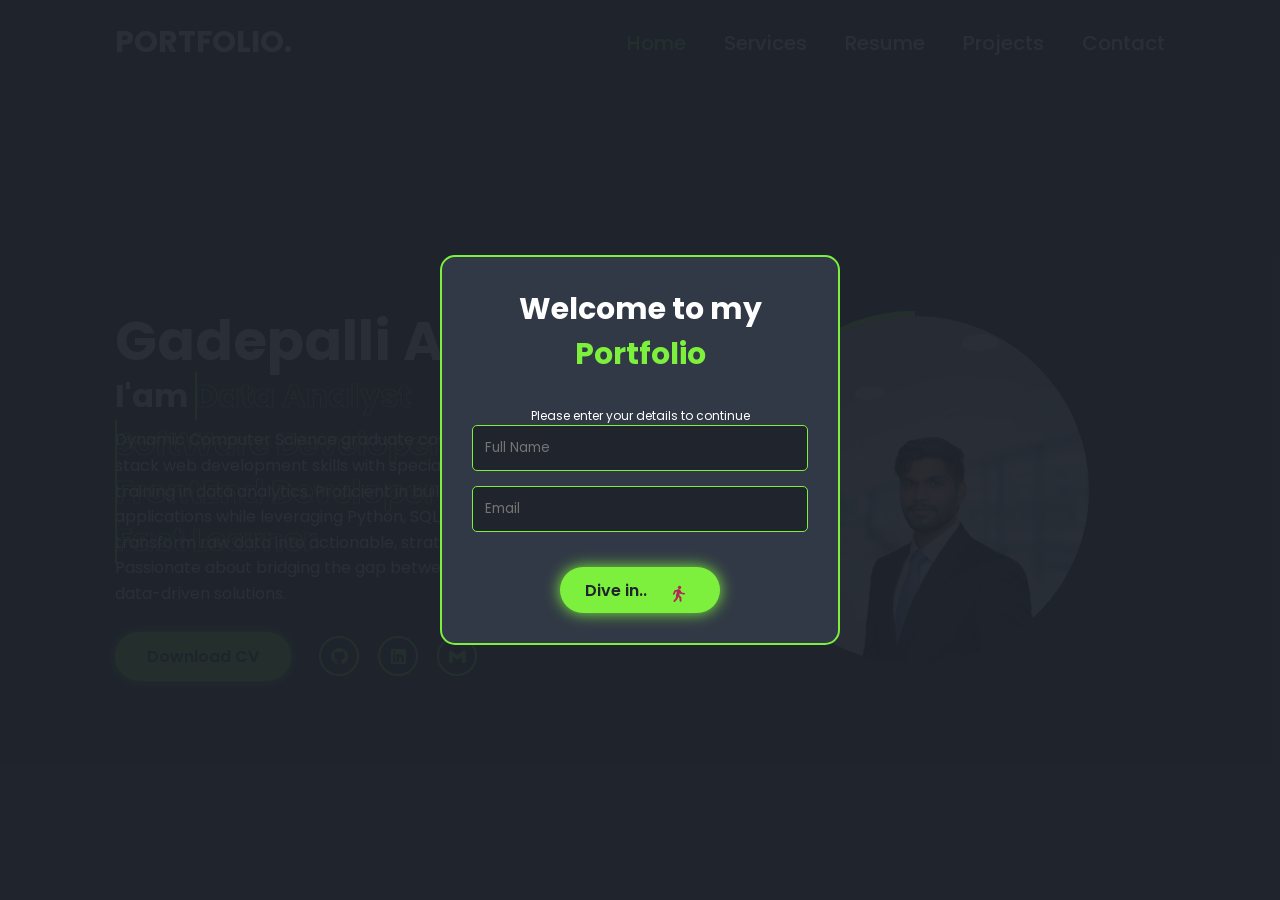
==== commit b917c198: "Add files via upload" ====
--- a/home1.html
+++ b/home1.html
@@ -15,7 +15,7 @@
 
         <form id="visitor-form">
             <input type="text" id="visitor-name" placeholder="Full Name" required>
-            <input type="email" id="visitor-email" placeholder="Email(Optional)">
+            <input type="email" id="visitor-email" placeholder="Email" required>
           
             <div class="modal-action-wrapper">
               <button type="submit" class="logoutButton" id="explore-btn">
@@ -88,9 +88,7 @@
         <span style="--i:2" data-text="FrontEnd Developer">FrontEnd Developer</span>
         <span style="--i:1" data-text="Fast Learner">Fast Learner</span>
       </h2>
-      <p>Highly motivated 2024 Computer Science graduate with hands-on experience in developing full-stack applications and certified in
-        Machine Learning, Data Science, and Data Analysis by IBM. Skilled in Python, SQL, and data visualization tools with a proven ability
-        to extract insights.
+      <p>Dynamic Computer Science graduate combining robust full-stack web development skills with specialized professional training in data analytics. Proficient in building responsive applications  while leveraging Python, SQL, and Power BI to transform raw data into actionable, strategic insights. Passionate about bridging the gap between clean code and data-driven solutions.
       </p>
       <div class="btn-sci">
         <a href="Gadepalli_Arun_CV.pdf" class="btn" download>Download CV</a>
@@ -336,24 +334,209 @@
         </div>
       </div>
 
-      <div class="services-box">
-        <div class="icon">
-          <i class='bx bx-palette'></i>
-          <a href="#"><i class='bx bx-arrow-back'></i></a>
-        </div>
-        <h3>Python Fullstack</h3>
-        <p>Web development is the process of creating and maintaining websites and web applications, encompassing everything from the user interface (UI) to the backend infrastructure</p>
-      </div>
-
-      <div class="services-box">
-        <div class="icon">
-          <i class='bx bx-trending-up'></i>
-          <a href="#"><i class='bx bx-arrow-back'></i></a>
-        </div>
-        <h3>TRADER</h3>
-        <p>Web development is the process of creating and maintaining websites and web applications, encompassing everything from the user interface (UI) to the backend infrastructure</p>
-      </div>
+      <div class="services-box" id="python-box">
+  <div class="icon">
+    <i class='bx bx-code-block'></i>
+    <a href="#" id="python-btn">
+      <i class='bx bx-arrow-back'></i>
+    </a>
+  </div>
+  
+
+  <h3>Python Fullstack</h3>
+
+  <p>
+    I build scalable web applications using Python for backend development 
+    and modern frontend technologies. I focus on APIs, databases, and 
+    responsive UI to deliver complete end-to-end solutions.
+  </p>
+</div>
+
+<div id="python-popup" class="service-popup">
+  <div class="popup-content">
+     <span class="close-web-popup">&times;</span>
+
+    <h2>Python Fullstack Projects</h2>
+
+    <div class="project-list">
+
+      <!-- Project 1 -->
+      <div class="project">
+        <div class="project-header">
+          <span>🌐 Blog Web App (Django)</span>
+          <i class='bx bx-chevron-down arrow'></i>
+        </div>
+        <div class="project-body">
+          <ul>
+            <li>Built blog platform using Django</li>
+            <li>User authentication & admin panel</li>
+            <li>Database integration with SQLite/PostgreSQL</li>
+          </ul>
+          <div class="project-links">
+                  <a href="#" target="_blank">GitHub</a>
+                </div>
+        </div>
+      </div>
+
+      <!-- Project 2 -->
+      <div class="project">
+        <div class="project-header">
+          <span>🛒 E-commerce Backend</span>
+          <i class='bx bx-chevron-down arrow'></i>
+        </div>
+        <div class="project-body">
+          <ul>
+            <li>Developed REST APIs using FastAPI</li>
+            <li>Product, cart, and order management</li>
+            <li>Integrated frontend with APIs</li>
+          </ul>
+          <div class="project-links">
+                  <a href="#" target="_blank">GitHub</a>
+                </div>
+        </div>
+      </div>
+
+      <!-- Project 3 -->
+      <div class="project">
+        <div class="project-header">
+          <span>📊 Data Dashboard</span>
+          <i class='bx bx-chevron-down arrow'></i>
+        </div>
+        <div class="project-body">
+          <ul>
+            <li>Visualized data using charts</li>
+            <li>Backend in Python (Flask)</li>
+            <li>Connected database & APIs</li>
+          </ul>
+          <div class="project-links">
+                  <a href="#" target="_blank">GitHub</a>
+                </div>
+        </div>
+      </div>
+
+      <!-- Project 4 -->
+      <div class="project">
+        <div class="project-header">
+          <span>🔐 Authentication System</span>
+          <i class='bx bx-chevron-down arrow'></i>
+        </div>
+        <div class="project-body">
+          <ul>
+            <li>Login/Register system using JWT</li>
+            <li>Password hashing & security</li>
+            <li>Role-based access</li>
+          </ul>
+          <div class="project-links">
+                  <a href="#" target="_blank">GitHub</a>
+                </div>
+        </div>
+      </div>
+
     </div>
+  </div>
+</div>
+
+      <div class="services-box" id="trader-box">
+  <div class="icon">
+    <i class='bx bx-trending-up'></i>
+    <a href="#" id="trader-btn">
+      <i class='bx bx-arrow-back'></i>
+    </a>
+  </div>
+
+  <h3>Trader</h3>
+
+  <p>
+    Passionate trader focused on market analysis, price action, and 
+    risk management. I apply disciplined strategies to achieve 
+    consistent and data-driven trading performance.
+  </p>
+</div>
+
+<div id="trader-popup" class="service-popup">
+  <div class="popup-content">
+     <span class="close-web-popup">&times;</span>
+
+    <h2>Trading Strategies & Projects</h2>
+
+    <div class="project-list">
+
+      <!-- Strategy 1 -->
+      <div class="project">
+        <div class="project-header">
+          <span>📊 Price Action Strategy</span>
+          <i class='bx bx-chevron-down arrow'></i>
+        </div>
+        <div class="project-body">
+          <ul>
+            <li>Support & resistance trading</li>
+            <li>Candlestick pattern confirmation</li>
+            <li>Breakout strategy execution</li>
+          </ul>
+          <div class="project-links">
+                  <a href="#" target="_blank">GitHub</a>
+                </div>
+        </div>
+      </div>
+
+      <!-- Strategy 2 -->
+      <div class="project">
+        <div class="project-header">
+          <span>📈 Moving Average Strategy</span>
+          <i class='bx bx-chevron-down arrow'></i>
+        </div>
+        <div class="project-body">
+          <ul>
+            <li>50 EMA & 200 EMA crossover</li>
+            <li>Trend identification</li>
+            <li>Entry & exit signals</li>
+          </ul>
+          <div class="project-links">
+                  <a href="#" target="_blank">GitHub</a>
+                </div>
+        </div>
+      </div>
+
+      <!-- Strategy 3 -->
+      <div class="project">
+        <div class="project-header">
+          <span>⚡ Intraday Scalping</span>
+          <i class='bx bx-chevron-down arrow'></i>
+        </div>
+        <div class="project-body">
+          <ul>
+            <li>Short-term trades</li>
+            <li>Strict stop-loss</li>
+            <li>High probability setups</li>
+          </ul>
+          <div class="project-links">
+                  <a href="#" target="_blank">GitHub</a>
+                </div>
+        </div>
+      </div>
+
+      <!-- Strategy 4 -->
+      <div class="project">
+        <div class="project-header">
+          <span>🧠 Risk Management</span>
+          <i class='bx bx-chevron-down arrow'></i>
+        </div>
+        <div class="project-body">
+          <ul>
+            <li>1:2 risk-reward ratio</li>
+            <li>Capital protection strategy</li>
+            <li>Position sizing rules</li>
+          </ul>
+          <div class="project-links">
+                  <a href="#" target="_blank">GitHub</a>
+                </div>
+        </div>
+      </div>
+
+    </div>
+  </div>
+</div>
+
   </section>
 
   <!--Resume section-->
@@ -636,7 +819,9 @@
 
   <div id="cert-modal" class="modal">
     <div class="modal-content">
-        <span class="close-modal">&times;</span>
+        <div class="close-modal">
+    <i class='bx bx-x'></i>
+</div>
         <h2 class="heading">My <span>Certificate</span></h2>
         <img src="" alt="Certificate" class="cert-img" id="modal-img">
         <p class="modal-desc" id="modal-desc"></p>
--- a/syle1.css
+++ b/syle1.css
@@ -18,18 +18,18 @@
   --white-color: #fff;
   --disabled-color: #fff3;
 }
-
+/* --- Ensure scroll track availability --- */
 html {
   font-size: 62.5%;
-  overflow-x: hidden;
+  overflow: hidden; /* Prevents global page shifting or window swiping */
 }
 
 body {
   color: var(--white-color);
   background: var(--bg-color);
-  overflow-x: hidden;
-}
-
+  overflow: hidden; /* Removes the double scrollbar footprint entirely */
+  min-height: 100vh;
+}
 /* ========== HEADER & NAVBAR ========== */
 header {
   position: fixed;
@@ -47,8 +47,8 @@
 }
 
 header.active {
-  animation: show-header 1.5s linear forwards;
-  animation-delay: 1.2s; 
+  animation: show-header 0.2s linear forwards;
+  animation-delay: 0.2s; 
 }
 
 @keyframes show-header {
@@ -69,7 +69,7 @@
   color: var(--white-color);
   font-weight: 500;
   margin-left: 3.5rem;
-  transition: .5s;
+  transition: .2s;
 }
 
 nav a:hover,
@@ -120,33 +120,28 @@
 }
 
 /* ========== GLOBAL SECTIONS STRUCTURAL FIX ========== */
+/* ========== SMOOTH SECTION TRANSITIONS ========== */
 section {
-  min-height: 100vh;
-  width: 100%;
-  padding: 12rem 9% 4rem;
-  position: absolute;
+  position: fixed; /* Lock sections to the screen bounds */
   top: 0;
   left: 0;
-  visibility: hidden;
+  min-height: 100vh;
+  width: 100%;
+  padding: 10rem 9% 2rem;
+  background: var(--bg-color);
+  visibility: hidden; /* Hide inactive pages from stacking */
   opacity: 0;
-  overflow-y: auto;
   overflow-x: hidden;
-  display: flex;
-  flex-direction: column;
-}
-
+  overflow-y: auto; /* Allow scrolling ONLY internally within a section if content overflows */
+  transition: opacity 0.6s ease, visibility 0.6s ease;
+}
+
+/* Activate only the current active tab section */
 section.active {
-   animation: show-content .4s linear forwards;
-   animation-delay: 0.6s;
-}
-
-@keyframes show-content {
-  100% {
-    visibility: visible;
-    opacity: 1;
-  }
-}
-
+  visibility: visible;
+  opacity: 1;
+  z-index: 1;
+}
 /* ========== HOME SECTION ========== */
 .home {
   display: flex;
@@ -982,6 +977,7 @@
 }
 
 /* Certificate Modal layout configuration */
+/* Certificate Modal layout configuration */
 .modal {
   display: none; 
   position: fixed;
@@ -991,30 +987,51 @@
   background-color: rgba(0, 0, 0, 0.95);
   backdrop-filter: blur(5px);
   overflow-y: auto;
-  padding: 4rem 2rem;
+  padding: 0; /* Clear container padding to stop pushing absolute elements out */
 }
 
 .modal-content {
   background-color: var(--second-bg-color);
-  margin: 2rem auto;
-  padding: 2.5rem;
+  margin: 8rem auto; /* Clean uniform spacing from the top screen edge */
+  padding: 4rem 2.5rem 2.5rem; /* Roomy top padding so text never overlaps the X button */
   border: 3px solid var(--main-color);
   border-radius: 1.5rem;
-  width: 100%;
+  width: 90%; 
   max-width: 550px;
   text-align: center;
-  position: relative;
+  position: relative; /* Essential: anchors the X button precisely inside this card frame */
 }
 
 .close-modal {
   position: absolute;
-  top: 1.5rem; right: 2rem;
-  color: var(--white-color);
-  font-size: 3.5rem;
+  top: 2rem; /* Clean alignment inside the upper right corner */
+  right: 2rem;
+  width: 4rem;
+  height: 4rem;
+  background: var(--second-bg-color);
+  border: .2rem solid var(--main-color);
+  border-radius: 50%;
+  font-size: 2.5rem;
+  color: var(--main-color);
   cursor: pointer;
-}
-
-.close-modal:hover { color: var(--main-color); }
+  display: inline-flex;
+  justify-content: center;
+  align-items: center;
+  transition: .5s ease;
+  z-index: 1000;
+}
+
+/* --- HOVER EFFECT --- */
+.close-modal:hover {
+  background: var(--main-color);
+  color: var(--second-bg-color);
+  box-shadow: 0 0 1rem var(--main-color);
+}
+
+/* --- PREVENTS BOXICON FROM BREAKING CLICK TARGETS --- */
+.close-modal i {
+  pointer-events: none; 
+}
 
 .cert-img {
   width: 100%;
@@ -1049,7 +1066,7 @@
     background: var(--bg-color);
     border-top: .1rem solid rgba(255,255,255,0.1);
     box-shadow: 0 .5rem 1rem rgba(0,0,0,0.2);
-    transition: .4s ease;
+    transition: .2s ease;
   }
   
   nav.active { left: 0; }
@@ -1229,7 +1246,7 @@
 
 /* State Transformations via Class Additions */
 .logoutButton.clicked .button-text {
-  opacity: 0;
+  opacity: 0.6;
 }
 
 .logoutButton.clicked .door,
@@ -1240,7 +1257,6 @@
 .logoutButton.clicked .door {
   transform: rotateY(35deg);
 }
-
 .logoutButton.door-slammed .door {
   transform: none;
   transition: transform 100ms ease-in 250ms;
@@ -1255,32 +1271,12 @@
 }
 
 .logoutButton.falling .figure {
-  animation: spin 800ms infinite linear;
-  bottom: -100px;
+  animation: spin 600ms infinite linear;
+  bottom: -1080px;
   opacity: 0;
+  right: 1px;
   transition: transform calc(var(--figure-duration) * 1ms) linear, 
-              bottom calc(var(--figure-duration) * 1ms) cubic-bezier(0.7, 0.1, 0.5, 0) 60ms, 
+              bottom calc(var(--figure-duration) * 1ms) cubic-bezier(0.7, 0.1, 1, 1) 100ms, 
               opacity calc(var(--figure-duration) * 0.25ms) linear calc(var(--figure-duration) * 0.75ms);
-}
-
-/* Limb Joint Origin Rotations */
-.arm1, .wrist1, .arm2, .wrist2, .leg1, .calf1, .leg2, .calf2 {
-  transition: transform calc(var(--walking-duration) * 1ms) ease-in-out;
-}
-
-.arm1 { transform: var(--transform-arm1); transform-origin: 52% 45%; }
-.wrist1 { transform: var(--transform-wrist1); transform-origin: 59% 55%; }
-.arm2 { transform: var(--transform-arm2); transform-origin: 47% 43%; }
-.wrist2 { transform: var(--transform-wrist2); transform-origin: 35% 47%; }
-.leg1 { transform: var(--transform-leg1); transform-origin: 47% 64.5%; }
-.calf1 { transform: var(--transform-calf1); transform-origin: 55.5% 71.5%; }
-.leg2 { transform: var(--transform-leg2); transform-origin: 43% 63%; }
-.calf2 { transform: var(--transform-calf2); transform-origin: 41.5% 73%; }
-
-@keyframes spin { from { transform: rotate(0deg); } to { transform: rotate(359deg); } }
-@keyframes shake { 0%, 100% { transform: rotate(0deg); } 50% { transform: rotate(2deg); } }
-@keyframes flash { 0% { opacity: 0.7; } 100% { opacity: 0; } }
-
-
-
-
+  z-index: 0.5;
+}
